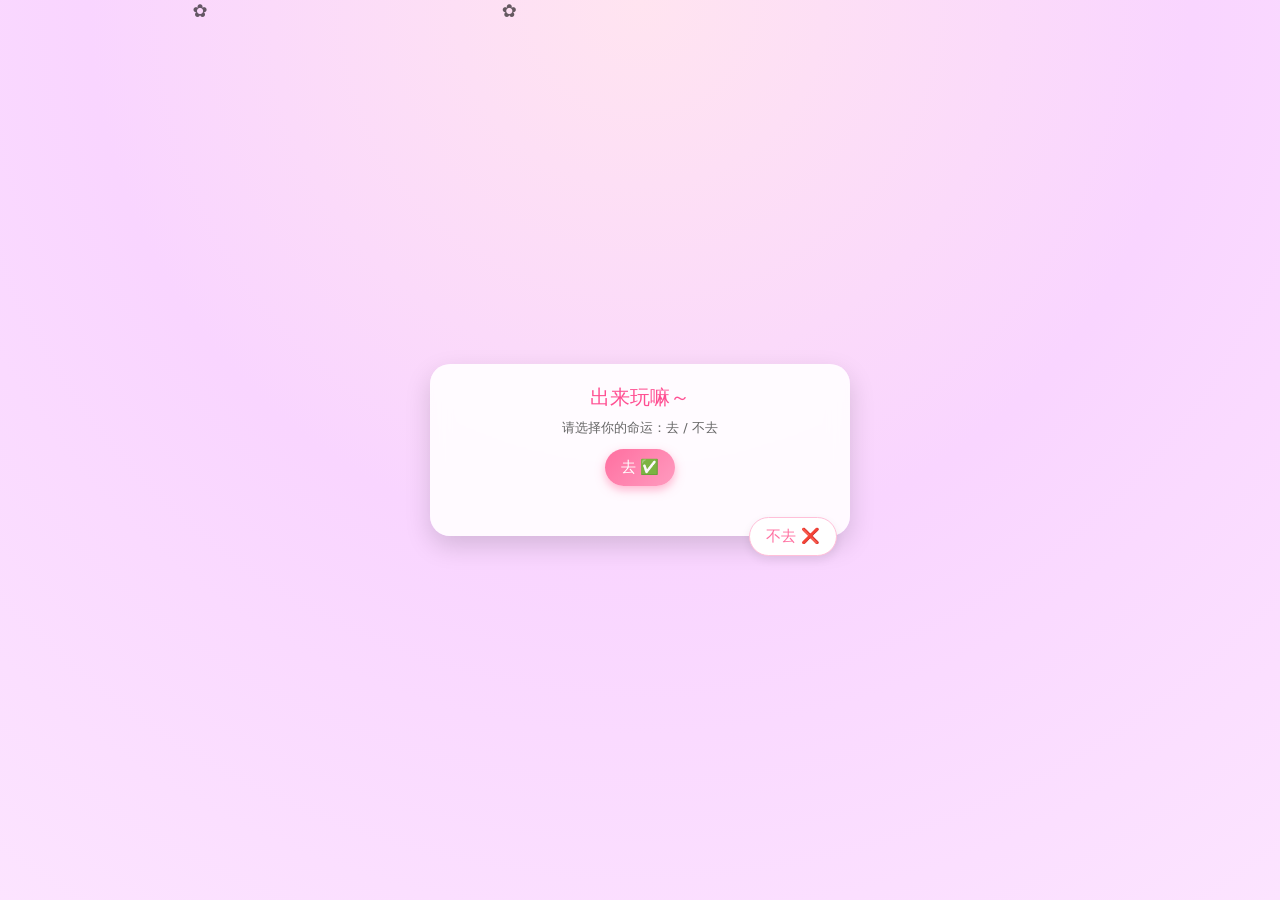
==== index.html @ 51e832ed "Add files via upload" ====
<!DOCTYPE html>
<html lang="zh-CN">
<head>
  <meta charset="UTF-8" />
  <title>出来玩嘛～</title>
  <meta name="viewport" content="width=device-width, initial-scale=1.0" />
  <style>
    *{margin:0;padding:0;box-sizing:border-box;}
    body{
      font-family:system-ui,-apple-system,BlinkMacSystemFont,"Segoe UI",sans-serif;
      overflow:hidden;
      background:radial-gradient(circle at top,#ffe4f0,#f9d5ff,#fce4ff);
    }
    .background{position:relative;width:100vw;height:100vh;overflow:hidden;}
    #danmaku-container,#flower-container{
      position:absolute;inset:0;pointer-events:none;overflow:hidden;
    }
    .danmaku{
      position:absolute;white-space:nowrap;font-size:16px;font-weight:600;
      animation:fly linear forwards;
      text-shadow:0 0 4px rgba(255,255,255,.9);
      opacity:.9;
    }
    @keyframes fly{
      0%{transform:translateX(100vw);opacity:0;}
      5%{opacity:1;}
      100%{transform:translateX(-120vw);opacity:0;}
    }
    .flower{
      position:absolute;font-size:18px;opacity:.6;animation:floatUp linear infinite;
    }
    @keyframes floatUp{
      0%{transform:translateY(100vh) scale(.8);opacity:0;}
      10%{opacity:.8;}
      100%{transform:translateY(-20vh) scale(1.2);opacity:0;}
    }
    .center-panel{
      position:absolute;left:50%;top:50%;transform:translate(-50%,-50%);
      background:rgba(255,255,255,.88);padding:20px 22px;border-radius:20px;
      max-width:420px;width:86vw;text-align:center;backdrop-filter:blur(10px);
      box-shadow:0 10px 26px rgba(0,0,0,.15);
    }
    .title{font-size:20px;margin-bottom:8px;color:#ff4f92;}
    .hint{font-size:13px;color:#666;margin-bottom:12px;}
    .btn-row{display:flex;justify-content:center;gap:12px;margin-top:4px;}
    button{
      border:none;cursor:pointer;font-size:15px;padding:9px 16px;
      border-radius:999px;transition:.1s;white-space:nowrap;
    }
    #btnGo{
      background:linear-gradient(135deg,#ff6fa0,#ff9bbf);color:#fff;
      box-shadow:0 4px 10px rgba(255,111,160,.5);
    }
    #btnNo{
      background:#fff;color:#ff6fa0;border:1px solid #ffc0d9;
      position:absolute;box-shadow:0 4px 10px rgba(0,0,0,.08);
    }
    #copy{font-size:14px;color:#444;min-height:20px;margin-top:10px;}
    #fireworks{pointer-events:none;position:fixed;inset:0;}
    .particle{
      position:absolute;width:8px;height:8px;border-radius:50%;
      animation:explode 1s ease-out forwards;
    }
    @keyframes explode{
      0%{transform:translate(0,0) scale(.5);opacity:1;}
      100%{transform:translate(var(--dx),var(--dy)) scale(.1);opacity:0;}
    }
    #msgOverlay{
      position:fixed;left:50%;top:15%;transform:translateX(-50%);
      background:rgba(0,0,0,.7);color:#fff;padding:8px 16px;border-radius:999px;
      font-size:15px;opacity:0;pointer-events:none;transition:.2s;z-index:20;
    }
    @media (max-width:480px){
      .title{font-size:18px;}
      .danmaku{font-size:14px;}
      .center-panel{padding:18px 16px;}
    }
  </style>
</head>
<body>
  <div class="background">
    <div id="danmaku-container"></div>
    <div id="flower-container"></div>

    <div class="center-panel">
      <div class="title">出来玩嘛～</div>
      <div class="hint">请选择你的命运：去 / 不去</div>
      <div class="btn-row">
        <button id="btnGo">去 ✅</button>
      </div>
      <div id="copy"></div>
    </div>

    <button id="btnNo">不去 ❌</button>
  </div>

  <div id="fireworks"></div>
  <div id="msgOverlay">出来玩啦～</div>

  <script>
    const danmakuTexts=[
      "出来玩啊，今天风超温柔！","走走走，出来逛街喝奶茶！",
      "别宅了，一起去吹晚风～","今晚一起吃好吃的吗？我请！",
      "出来散个步，顺便八卦一下～","等你出来给我看脸！",
      "手机先放下，我们出去乱逛！","来嘛来嘛，一起去夜市嗨一下！",
      "今天的夕阳只对出门的人开放～","出去转一圈，心情会好超多的！"
    ];
    const goCopyTexts=[
      "已确认：今天一起出去浪一圈～🎉",
      "出门预约成功，等你收拾一下！",
      "那就约好啦，不许鸽！",
      "出门任务创建成功：一起乱逛+乱聊！",
      "收到！今天的快乐活动：和你一起走走。"
    ];
    const persuadeTexts=[
      "别装啦，你明明想出去玩～",
      "就陪我走两步嘛好不好～",
      "今天好天气不出去太可惜了！",
      "再点“不去”你就默认想出门哦～",
      "出去走走，快乐会加倍！"
    ];

    const danmakuContainer=document.getElementById("danmaku-container");
    const flowerContainer=document.getElementById("flower-container");
    const fireworks=document.getElementById("fireworks");
    const btnGo=document.getElementById("btnGo");
    const btnNo=document.getElementById("btnNo");
    const copyBox=document.getElementById("copy");
    const msgOverlay=document.getElementById("msgOverlay");

    function createDanmaku(){
      const s=document.createElement("span");
      s.className="danmaku";
      s.textContent=danmakuTexts[Math.floor(Math.random()*danmakuTexts.length)];
      s.style.top=Math.random()*90+"vh";
      s.style.animationDuration=8+Math.random()*6+"s";
      s.style.color=["#ff6fa0","#ff9bbf","#ffb347","#ff5e78","#ff92d3"][Math.floor(Math.random()*5)];
      danmakuContainer.appendChild(s);
      s.addEventListener("animationend",()=>s.remove());
    }
    setInterval(createDanmaku,400);

    function createFlower(){
      const s=document.createElement("span");
      s.className="flower";
      s.textContent=Math.random()>0.5?"❤":"✿";
      s.style.left=Math.random()*100+"vw";
      s.style.animationDuration=8+Math.random()*10+"s";
      flowerContainer.appendChild(s);
      setTimeout(()=>s.remove(),10000);
    }
    setInterval(createFlower,500);

    function fireworksLaunch(x,y){
      for(let i=0;i<40;i++){
        const p=document.createElement("div");
        p.className="particle";
        const a=(Math.PI*2*i)/40, d=80+Math.random()*60;
        p.style.left=x+"px"; p.style.top=y+"px";
        p.style.setProperty("--dx",Math.cos(a)*d+"px");
        p.style.setProperty("--dy",Math.sin(a)*d+"px");
        p.style.background=["#ff6fa0","#ff9bbf","#ffb347","#ffe66f","#9d7bff"][Math.floor(Math.random()*5)];
        fireworks.appendChild(p);
        setTimeout(()=>p.remove(),1000);
      }
    }

    btnGo.onclick = e =>{
      const r=e.target.getBoundingClientRect();
      fireworksLaunch(r.left+r.width/2,r.top+r.height/2);
      copyBox.textContent = goCopyTexts[Math.floor(Math.random()*goCopyTexts.length)];
    };

    function showMsg(){
      msgOverlay.textContent = persuadeTexts[Math.floor(Math.random()*persuadeTexts.length)];
      msgOverlay.style.opacity="1";
      setTimeout(()=>msgOverlay.style.opacity="0",1400);
    }

    function moveNoBtn(){
      const pigRect = btnGo.getBoundingClientRect();
      const radius = 120;
      const angle = Math.random()*Math.PI*2;
      let x = pigRect.left + pigRect.width/2 + Math.cos(angle)*radius;
      let y = pigRect.top + pigRect.height/2 + Math.sin(angle)*radius;

      const bw = btnNo.offsetWidth || 80;
      const bh = btnNo.offsetHeight || 40;
      const maxX = window.innerWidth - bw - 10;
      const maxY = window.innerHeight - bh - 10;

      x = Math.min(Math.max(10,x),maxX);
      y = Math.min(Math.max(10,y),maxY);

      btnNo.style.left = x + "px";
      btnNo.style.top = y + "px";
    }

    window.onload = ()=>moveNoBtn();
    btnNo.onclick = ()=>{ showMsg(); moveNoBtn(); };
    window.onresize = ()=>setTimeout(moveNoBtn,200);
  </script>
</body>
</html>
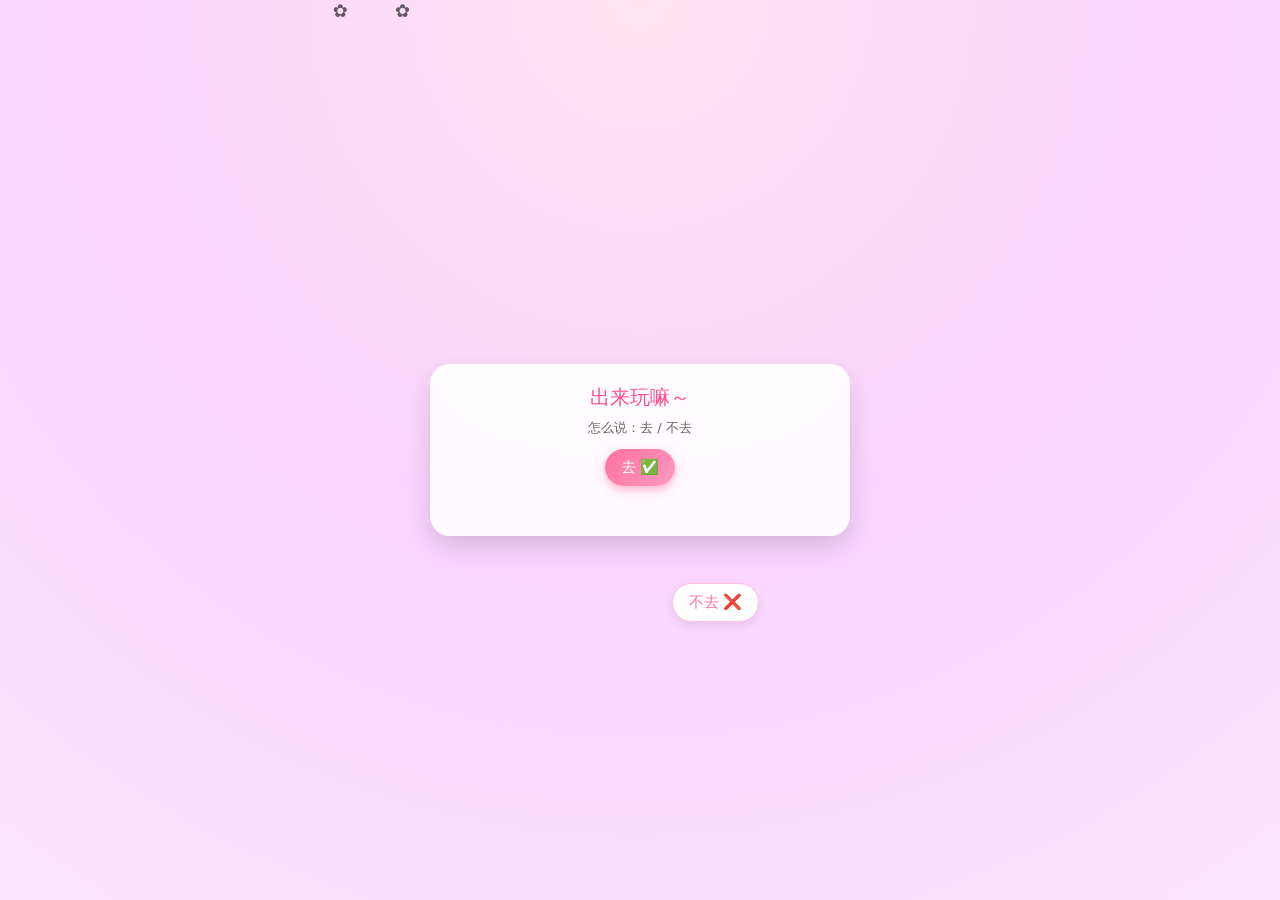
==== commit f4f7ddcd: "Update hint text in index.html" ====
--- a/index.html
+++ b/index.html
@@ -84,7 +84,7 @@
 
     <div class="center-panel">
       <div class="title">出来玩嘛～</div>
-      <div class="hint">请选择你的命运：去 / 不去</div>
+      <div class="hint">怎么说：去 / 不去</div>
       <div class="btn-row">
         <button id="btnGo">去 ✅</button>
       </div>
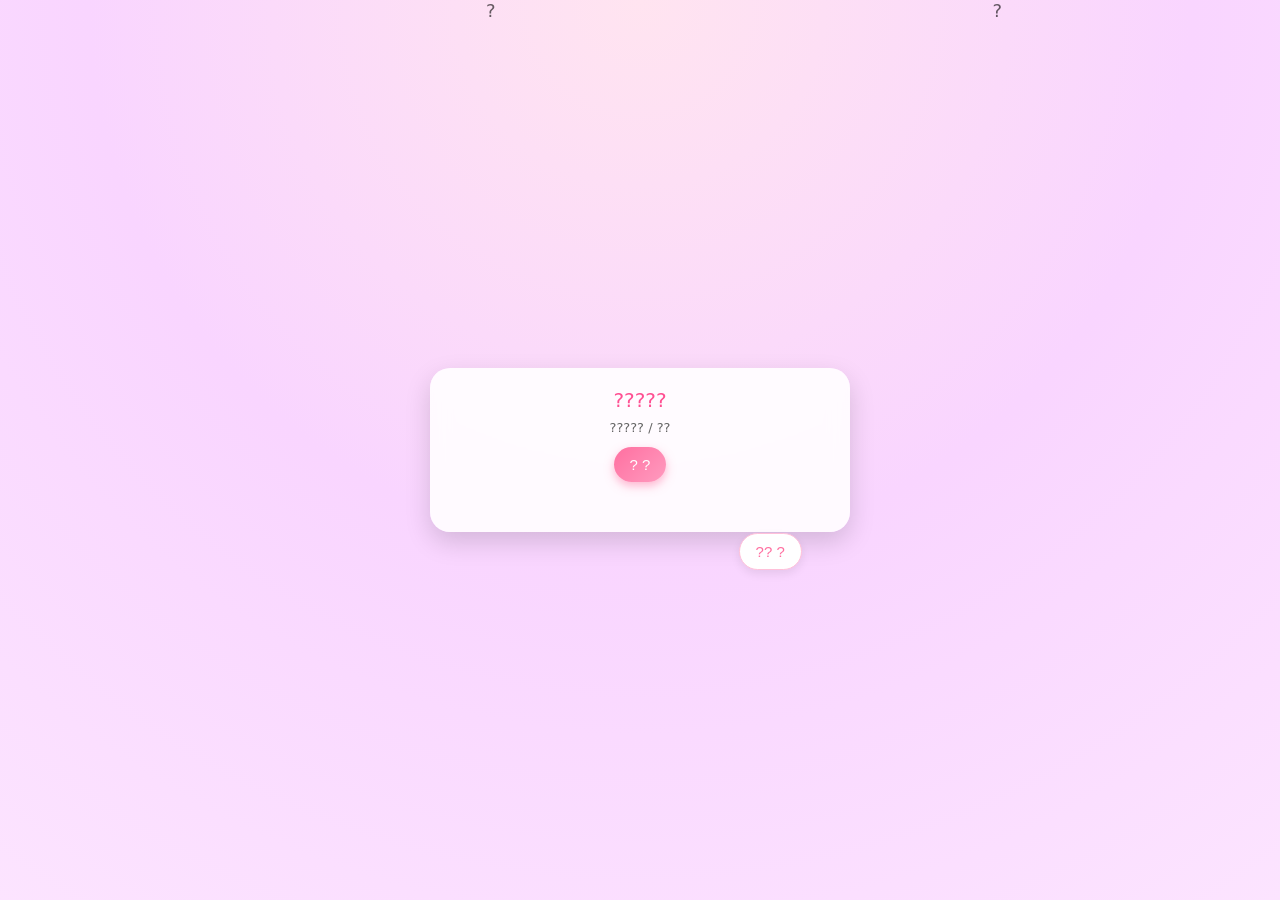
==== commit e0411753: "Strengthen open-source maintenance signals" ====
--- a/index.html
+++ b/index.html
@@ -1,204 +1,211 @@
-<!DOCTYPE html>
-<html lang="zh-CN">
-<head>
+<!DOCTYPE html>
+<html lang="zh-CN">
+<head>
   <meta charset="UTF-8" />
-  <title>出来玩嘛～</title>
+  <title>?????</title>
+  <meta name="description" content="???????????????????" />
   <meta name="viewport" content="width=device-width, initial-scale=1.0" />
-  <style>
-    *{margin:0;padding:0;box-sizing:border-box;}
-    body{
-      font-family:system-ui,-apple-system,BlinkMacSystemFont,"Segoe UI",sans-serif;
-      overflow:hidden;
-      background:radial-gradient(circle at top,#ffe4f0,#f9d5ff,#fce4ff);
-    }
-    .background{position:relative;width:100vw;height:100vh;overflow:hidden;}
-    #danmaku-container,#flower-container{
-      position:absolute;inset:0;pointer-events:none;overflow:hidden;
-    }
-    .danmaku{
-      position:absolute;white-space:nowrap;font-size:16px;font-weight:600;
-      animation:fly linear forwards;
-      text-shadow:0 0 4px rgba(255,255,255,.9);
-      opacity:.9;
-    }
-    @keyframes fly{
-      0%{transform:translateX(100vw);opacity:0;}
-      5%{opacity:1;}
-      100%{transform:translateX(-120vw);opacity:0;}
-    }
-    .flower{
-      position:absolute;font-size:18px;opacity:.6;animation:floatUp linear infinite;
-    }
-    @keyframes floatUp{
-      0%{transform:translateY(100vh) scale(.8);opacity:0;}
-      10%{opacity:.8;}
-      100%{transform:translateY(-20vh) scale(1.2);opacity:0;}
-    }
-    .center-panel{
-      position:absolute;left:50%;top:50%;transform:translate(-50%,-50%);
-      background:rgba(255,255,255,.88);padding:20px 22px;border-radius:20px;
-      max-width:420px;width:86vw;text-align:center;backdrop-filter:blur(10px);
-      box-shadow:0 10px 26px rgba(0,0,0,.15);
-    }
-    .title{font-size:20px;margin-bottom:8px;color:#ff4f92;}
-    .hint{font-size:13px;color:#666;margin-bottom:12px;}
-    .btn-row{display:flex;justify-content:center;gap:12px;margin-top:4px;}
-    button{
-      border:none;cursor:pointer;font-size:15px;padding:9px 16px;
-      border-radius:999px;transition:.1s;white-space:nowrap;
-    }
-    #btnGo{
-      background:linear-gradient(135deg,#ff6fa0,#ff9bbf);color:#fff;
-      box-shadow:0 4px 10px rgba(255,111,160,.5);
-    }
-    #btnNo{
-      background:#fff;color:#ff6fa0;border:1px solid #ffc0d9;
-      position:absolute;box-shadow:0 4px 10px rgba(0,0,0,.08);
-    }
-    #copy{font-size:14px;color:#444;min-height:20px;margin-top:10px;}
-    #fireworks{pointer-events:none;position:fixed;inset:0;}
-    .particle{
-      position:absolute;width:8px;height:8px;border-radius:50%;
-      animation:explode 1s ease-out forwards;
-    }
-    @keyframes explode{
-      0%{transform:translate(0,0) scale(.5);opacity:1;}
-      100%{transform:translate(var(--dx),var(--dy)) scale(.1);opacity:0;}
-    }
-    #msgOverlay{
-      position:fixed;left:50%;top:15%;transform:translateX(-50%);
-      background:rgba(0,0,0,.7);color:#fff;padding:8px 16px;border-radius:999px;
-      font-size:15px;opacity:0;pointer-events:none;transition:.2s;z-index:20;
-    }
+  <style>
+    *{margin:0;padding:0;box-sizing:border-box;}
+    body{
+      font-family:system-ui,-apple-system,BlinkMacSystemFont,"Segoe UI",sans-serif;
+      overflow:hidden;
+      background:radial-gradient(circle at top,#ffe4f0,#f9d5ff,#fce4ff);
+    }
+    .background{position:relative;width:100vw;height:100vh;overflow:hidden;}
+    #danmaku-container,#flower-container{
+      position:absolute;inset:0;pointer-events:none;overflow:hidden;
+    }
+    .danmaku{
+      position:absolute;white-space:nowrap;font-size:16px;font-weight:600;
+      animation:fly linear forwards;
+      text-shadow:0 0 4px rgba(255,255,255,.9);
+      opacity:.9;
+    }
+    @keyframes fly{
+      0%{transform:translateX(100vw);opacity:0;}
+      5%{opacity:1;}
+      100%{transform:translateX(-120vw);opacity:0;}
+    }
+    .flower{
+      position:absolute;font-size:18px;opacity:.6;animation:floatUp linear infinite;
+    }
+    @keyframes floatUp{
+      0%{transform:translateY(100vh) scale(.8);opacity:0;}
+      10%{opacity:.8;}
+      100%{transform:translateY(-20vh) scale(1.2);opacity:0;}
+    }
+    .center-panel{
+      position:absolute;left:50%;top:50%;transform:translate(-50%,-50%);
+      background:rgba(255,255,255,.88);padding:20px 22px;border-radius:20px;
+      max-width:420px;width:86vw;text-align:center;backdrop-filter:blur(10px);
+      box-shadow:0 10px 26px rgba(0,0,0,.15);
+    }
+    .title{font-size:20px;margin-bottom:8px;color:#ff4f92;}
+    .hint{font-size:13px;color:#666;margin-bottom:12px;}
+    .btn-row{display:flex;justify-content:center;gap:12px;margin-top:4px;}
+    button{
+      border:none;cursor:pointer;font-size:15px;padding:9px 16px;
+      border-radius:999px;transition:.1s;white-space:nowrap;
+    }
+    #btnGo{
+      background:linear-gradient(135deg,#ff6fa0,#ff9bbf);color:#fff;
+      box-shadow:0 4px 10px rgba(255,111,160,.5);
+    }
+    #btnNo{
+      background:#fff;color:#ff6fa0;border:1px solid #ffc0d9;
+      position:absolute;box-shadow:0 4px 10px rgba(0,0,0,.08);
+    }
+    #copy{font-size:14px;color:#444;min-height:20px;margin-top:10px;}
+    #fireworks{pointer-events:none;position:fixed;inset:0;}
+    .particle{
+      position:absolute;width:8px;height:8px;border-radius:50%;
+      animation:explode 1s ease-out forwards;
+    }
+    @keyframes explode{
+      0%{transform:translate(0,0) scale(.5);opacity:1;}
+      100%{transform:translate(var(--dx),var(--dy)) scale(.1);opacity:0;}
+    }
+    #msgOverlay{
+      position:fixed;left:50%;top:15%;transform:translateX(-50%);
+      background:rgba(0,0,0,.7);color:#fff;padding:8px 16px;border-radius:999px;
+      font-size:15px;opacity:0;pointer-events:none;transition:.2s;z-index:20;
+    }
     @media (max-width:480px){
       .title{font-size:18px;}
       .danmaku{font-size:14px;}
       .center-panel{padding:18px 16px;}
     }
+    @media (prefers-reduced-motion:reduce){
+      button{transition:none;}
+      .danmaku,.flower,.particle{animation-duration:.01ms!important;}
+    }
   </style>
 </head>
 <body>
-  <div class="background">
+  <main class="background" aria-labelledby="page-title">
     <div id="danmaku-container"></div>
     <div id="flower-container"></div>
 
     <div class="center-panel">
-      <div class="title">出来玩嘛～</div>
-      <div class="hint">怎么说：去 / 不去</div>
+      <div class="title" id="page-title">?????</div>
+      <div class="hint">????? / ??</div>
       <div class="btn-row">
-        <button id="btnGo">去 ✅</button>
+        <button id="btnGo" type="button" aria-label="?????">? ?</button>
       </div>
-      <div id="copy"></div>
+      <div id="copy" role="status" aria-live="polite"></div>
     </div>
 
-    <button id="btnNo">不去 ❌</button>
-  </div>
+    <button id="btnNo" type="button" aria-label="????">?? ?</button>
+  </main>
 
   <div id="fireworks"></div>
-  <div id="msgOverlay">出来玩啦～</div>
-
-  <script>
-    const danmakuTexts=[
-      "出来玩啊，今天风超温柔！","走走走，出来逛街喝奶茶！",
-      "别宅了，一起去吹晚风～","今晚一起吃好吃的吗？我请！",
-      "出来散个步，顺便八卦一下～","等你出来给我看脸！",
-      "手机先放下，我们出去乱逛！","来嘛来嘛，一起去夜市嗨一下！",
-      "今天的夕阳只对出门的人开放～","出去转一圈，心情会好超多的！"
-    ];
-    const goCopyTexts=[
-      "已确认：今天一起出去浪一圈～🎉",
-      "出门预约成功，等你收拾一下！",
-      "那就约好啦，不许鸽！",
-      "出门任务创建成功：一起乱逛+乱聊！",
-      "收到！今天的快乐活动：和你一起走走。"
-    ];
-    const persuadeTexts=[
-      "别装啦，你明明想出去玩～",
-      "就陪我走两步嘛好不好～",
-      "今天好天气不出去太可惜了！",
-      "再点“不去”你就默认想出门哦～",
-      "出去走走，快乐会加倍！"
-    ];
-
-    const danmakuContainer=document.getElementById("danmaku-container");
-    const flowerContainer=document.getElementById("flower-container");
-    const fireworks=document.getElementById("fireworks");
-    const btnGo=document.getElementById("btnGo");
+  <div id="msgOverlay" role="status" aria-live="polite">?????</div>
+
+  <script>
+    const danmakuTexts=[
+      "????????????","????????????",
+      "???????????","?????????????",
+      "?????????????","?????????",
+      "?????????????","??????????????",
+      "??????????????","??????????????"
+    ];
+    const goCopyTexts=[
+      "????????????????",
+      "??????????????",
+      "??????????",
+      "?????????????+???",
+      "??????????????????"
+    ];
+    const persuadeTexts=[
+      "????????????",
+      "???????????",
+      "?????????????",
+      "???????????????",
+      "???????????"
+    ];
+
+    const danmakuContainer=document.getElementById("danmaku-container");
+    const flowerContainer=document.getElementById("flower-container");
+    const fireworks=document.getElementById("fireworks");
+    const btnGo=document.getElementById("btnGo");
     const btnNo=document.getElementById("btnNo");
     const copyBox=document.getElementById("copy");
     const msgOverlay=document.getElementById("msgOverlay");
-
-    function createDanmaku(){
-      const s=document.createElement("span");
-      s.className="danmaku";
-      s.textContent=danmakuTexts[Math.floor(Math.random()*danmakuTexts.length)];
-      s.style.top=Math.random()*90+"vh";
-      s.style.animationDuration=8+Math.random()*6+"s";
-      s.style.color=["#ff6fa0","#ff9bbf","#ffb347","#ff5e78","#ff92d3"][Math.floor(Math.random()*5)];
-      danmakuContainer.appendChild(s);
-      s.addEventListener("animationend",()=>s.remove());
-    }
-    setInterval(createDanmaku,400);
-
-    function createFlower(){
-      const s=document.createElement("span");
-      s.className="flower";
-      s.textContent=Math.random()>0.5?"❤":"✿";
-      s.style.left=Math.random()*100+"vw";
-      s.style.animationDuration=8+Math.random()*10+"s";
-      flowerContainer.appendChild(s);
-      setTimeout(()=>s.remove(),10000);
-    }
-    setInterval(createFlower,500);
+    const reducedMotion=window.matchMedia("(prefers-reduced-motion: reduce)").matches;
+
+    function createDanmaku(){
+      const s=document.createElement("span");
+      s.className="danmaku";
+      s.textContent=danmakuTexts[Math.floor(Math.random()*danmakuTexts.length)];
+      s.style.top=Math.random()*90+"vh";
+      s.style.animationDuration=8+Math.random()*6+"s";
+      s.style.color=["#ff6fa0","#ff9bbf","#ffb347","#ff5e78","#ff92d3"][Math.floor(Math.random()*5)];
+      danmakuContainer.appendChild(s);
+      s.addEventListener("animationend",()=>s.remove());
+    }
+    if(!reducedMotion) setInterval(createDanmaku,400);
+
+    function createFlower(){
+      const s=document.createElement("span");
+      s.className="flower";
+      s.textContent=Math.random()>0.5?"?":"?";
+      s.style.left=Math.random()*100+"vw";
+      s.style.animationDuration=8+Math.random()*10+"s";
+      flowerContainer.appendChild(s);
+      setTimeout(()=>s.remove(),10000);
+    }
+    if(!reducedMotion) setInterval(createFlower,500);
 
     function fireworksLaunch(x,y){
+      if(reducedMotion) return;
       for(let i=0;i<40;i++){
-        const p=document.createElement("div");
-        p.className="particle";
-        const a=(Math.PI*2*i)/40, d=80+Math.random()*60;
-        p.style.left=x+"px"; p.style.top=y+"px";
-        p.style.setProperty("--dx",Math.cos(a)*d+"px");
-        p.style.setProperty("--dy",Math.sin(a)*d+"px");
-        p.style.background=["#ff6fa0","#ff9bbf","#ffb347","#ffe66f","#9d7bff"][Math.floor(Math.random()*5)];
-        fireworks.appendChild(p);
-        setTimeout(()=>p.remove(),1000);
-      }
-    }
-
-    btnGo.onclick = e =>{
-      const r=e.target.getBoundingClientRect();
-      fireworksLaunch(r.left+r.width/2,r.top+r.height/2);
-      copyBox.textContent = goCopyTexts[Math.floor(Math.random()*goCopyTexts.length)];
-    };
-
-    function showMsg(){
-      msgOverlay.textContent = persuadeTexts[Math.floor(Math.random()*persuadeTexts.length)];
-      msgOverlay.style.opacity="1";
-      setTimeout(()=>msgOverlay.style.opacity="0",1400);
-    }
-
-    function moveNoBtn(){
-      const pigRect = btnGo.getBoundingClientRect();
-      const radius = 120;
-      const angle = Math.random()*Math.PI*2;
-      let x = pigRect.left + pigRect.width/2 + Math.cos(angle)*radius;
-      let y = pigRect.top + pigRect.height/2 + Math.sin(angle)*radius;
-
-      const bw = btnNo.offsetWidth || 80;
-      const bh = btnNo.offsetHeight || 40;
-      const maxX = window.innerWidth - bw - 10;
-      const maxY = window.innerHeight - bh - 10;
-
-      x = Math.min(Math.max(10,x),maxX);
-      y = Math.min(Math.max(10,y),maxY);
-
-      btnNo.style.left = x + "px";
-      btnNo.style.top = y + "px";
-    }
-
-    window.onload = ()=>moveNoBtn();
-    btnNo.onclick = ()=>{ showMsg(); moveNoBtn(); };
-    window.onresize = ()=>setTimeout(moveNoBtn,200);
-  </script>
-</body>
-</html>
+        const p=document.createElement("div");
+        p.className="particle";
+        const a=(Math.PI*2*i)/40, d=80+Math.random()*60;
+        p.style.left=x+"px"; p.style.top=y+"px";
+        p.style.setProperty("--dx",Math.cos(a)*d+"px");
+        p.style.setProperty("--dy",Math.sin(a)*d+"px");
+        p.style.background=["#ff6fa0","#ff9bbf","#ffb347","#ffe66f","#9d7bff"][Math.floor(Math.random()*5)];
+        fireworks.appendChild(p);
+        setTimeout(()=>p.remove(),1000);
+      }
+    }
+
+    btnGo.onclick = e =>{
+      const r=e.target.getBoundingClientRect();
+      fireworksLaunch(r.left+r.width/2,r.top+r.height/2);
+      copyBox.textContent = goCopyTexts[Math.floor(Math.random()*goCopyTexts.length)];
+    };
+
+    function showMsg(){
+      msgOverlay.textContent = persuadeTexts[Math.floor(Math.random()*persuadeTexts.length)];
+      msgOverlay.style.opacity="1";
+      setTimeout(()=>msgOverlay.style.opacity="0",1400);
+    }
+
+    function moveNoBtn(){
+      const pigRect = btnGo.getBoundingClientRect();
+      const radius = 120;
+      const angle = Math.random()*Math.PI*2;
+      let x = pigRect.left + pigRect.width/2 + Math.cos(angle)*radius;
+      let y = pigRect.top + pigRect.height/2 + Math.sin(angle)*radius;
+
+      const bw = btnNo.offsetWidth || 80;
+      const bh = btnNo.offsetHeight || 40;
+      const maxX = window.innerWidth - bw - 10;
+      const maxY = window.innerHeight - bh - 10;
+
+      x = Math.min(Math.max(10,x),maxX);
+      y = Math.min(Math.max(10,y),maxY);
+
+      btnNo.style.left = x + "px";
+      btnNo.style.top = y + "px";
+    }
+
+    window.onload = ()=>moveNoBtn();
+    btnNo.onclick = ()=>{ showMsg(); moveNoBtn(); };
+    window.onresize = ()=>setTimeout(moveNoBtn,200);
+  </script>
+</body>
+</html>
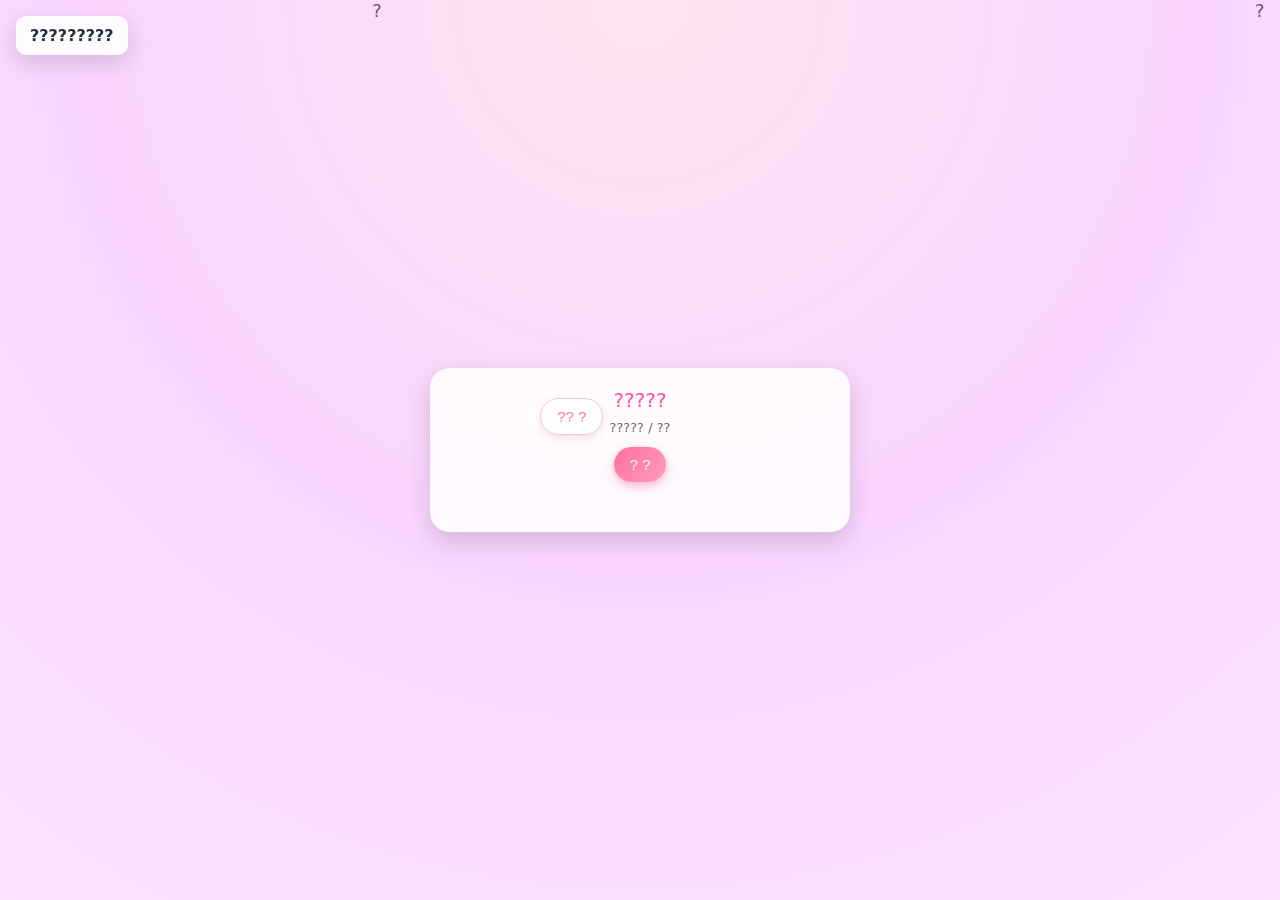
==== commit 7a407393: "Add environmental lab calculator" ====
--- a/index.html
+++ b/index.html
@@ -66,11 +66,18 @@
       0%{transform:translate(0,0) scale(.5);opacity:1;}
       100%{transform:translate(var(--dx),var(--dy)) scale(.1);opacity:0;}
     }
-    #msgOverlay{
-      position:fixed;left:50%;top:15%;transform:translateX(-50%);
-      background:rgba(0,0,0,.7);color:#fff;padding:8px 16px;border-radius:999px;
-      font-size:15px;opacity:0;pointer-events:none;transition:.2s;z-index:20;
-    }
+    #msgOverlay{
+      position:fixed;left:50%;top:15%;transform:translateX(-50%);
+      background:rgba(0,0,0,.7);color:#fff;padding:8px 16px;border-radius:999px;
+      font-size:15px;opacity:0;pointer-events:none;transition:.2s;z-index:20;
+    }
+    .tool-link{
+      position:fixed;left:16px;top:16px;z-index:30;
+      display:inline-flex;align-items:center;gap:8px;
+      padding:10px 14px;border-radius:10px;text-decoration:none;
+      background:rgba(255,255,255,.92);color:#24313a;font-weight:700;
+      box-shadow:0 8px 22px rgba(0,0,0,.14);backdrop-filter:blur(10px);
+    }
     @media (max-width:480px){
       .title{font-size:18px;}
       .danmaku{font-size:14px;}
@@ -83,6 +90,7 @@
   </style>
 </head>
 <body>
+  <a class="tool-link" href="./water-lab/">?????????</a>
   <main class="background" aria-labelledby="page-title">
     <div id="danmaku-container"></div>
     <div id="flower-container"></div>
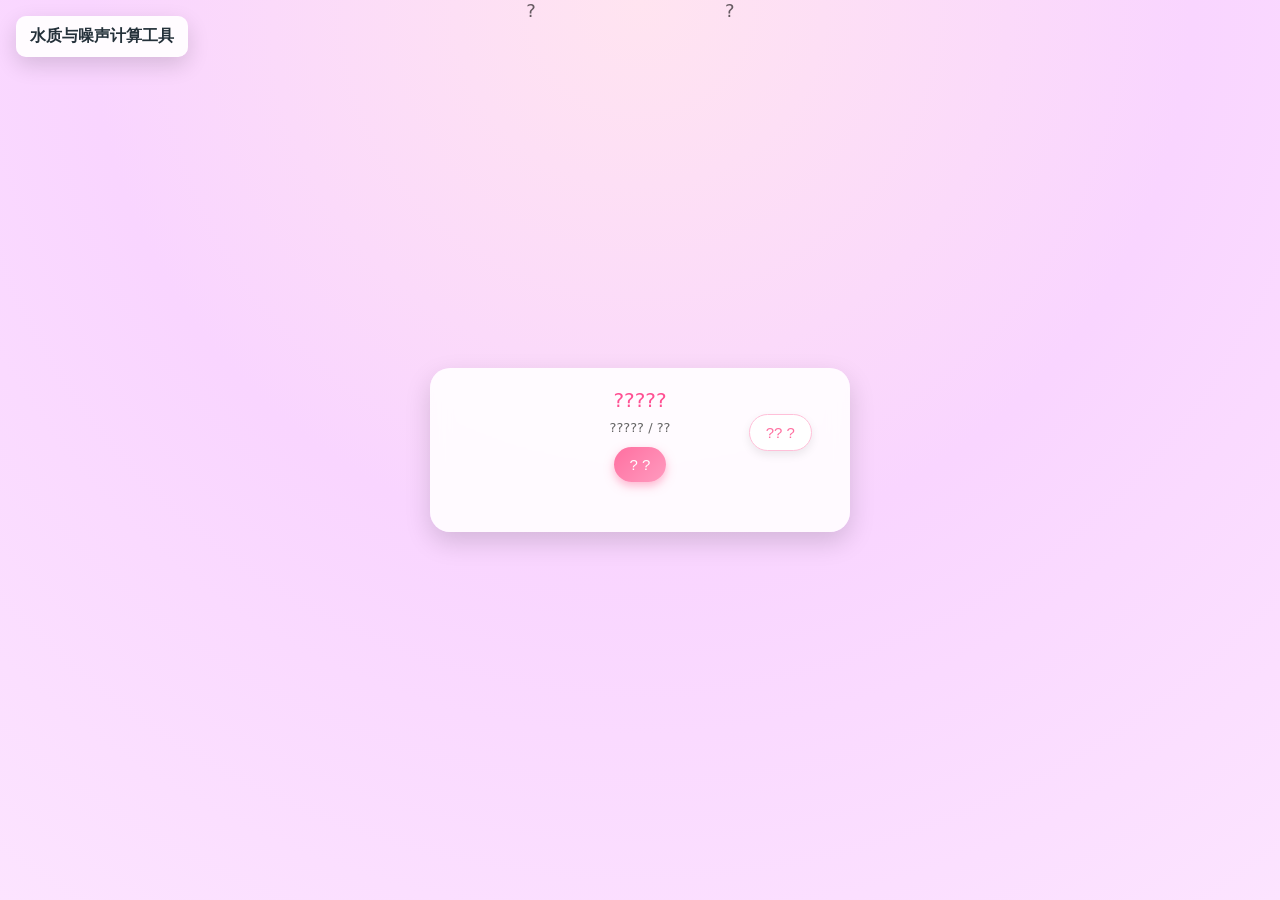
==== commit b8e5c2cd: "Fix lab calculator encoding" ====
--- a/index.html
+++ b/index.html
@@ -90,7 +90,7 @@
   </style>
 </head>
 <body>
-  <a class="tool-link" href="./water-lab/">?????????</a>
+  <a class="tool-link" href="./water-lab/">水质与噪声计算工具</a>
   <main class="background" aria-labelledby="page-title">
     <div id="danmaku-container"></div>
     <div id="flower-container"></div>
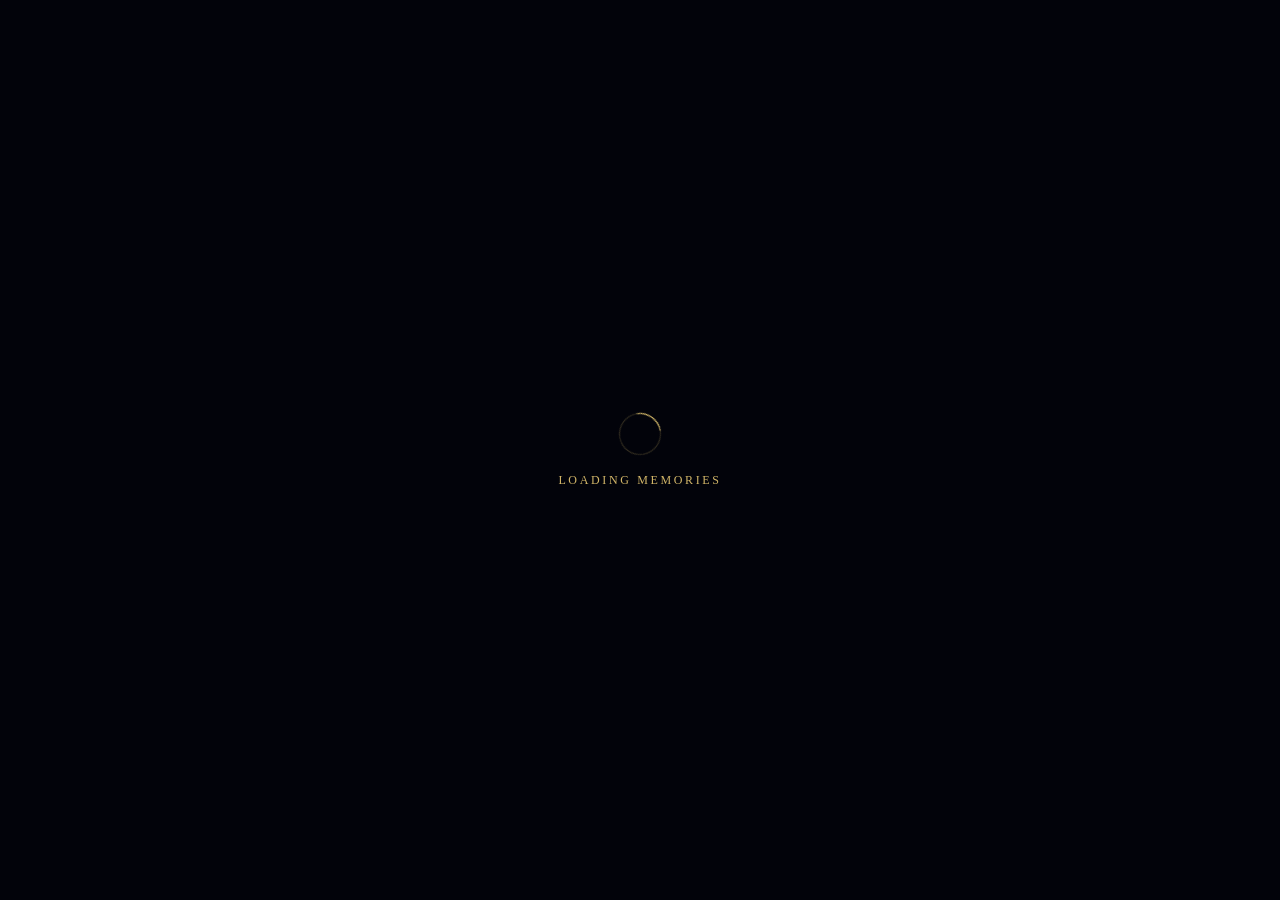
==== commit 184b1213: "Optimize Kumiko Christmas tree page" ====
--- a/index.html
+++ b/index.html
@@ -1,219 +1,43 @@
-<!DOCTYPE html>
-<html lang="zh-CN">
-<head>
-  <meta charset="UTF-8" />
-  <title>?????</title>
-  <meta name="description" content="???????????????????" />
-  <meta name="viewport" content="width=device-width, initial-scale=1.0" />
-  <style>
-    *{margin:0;padding:0;box-sizing:border-box;}
-    body{
-      font-family:system-ui,-apple-system,BlinkMacSystemFont,"Segoe UI",sans-serif;
-      overflow:hidden;
-      background:radial-gradient(circle at top,#ffe4f0,#f9d5ff,#fce4ff);
-    }
-    .background{position:relative;width:100vw;height:100vh;overflow:hidden;}
-    #danmaku-container,#flower-container{
-      position:absolute;inset:0;pointer-events:none;overflow:hidden;
-    }
-    .danmaku{
-      position:absolute;white-space:nowrap;font-size:16px;font-weight:600;
-      animation:fly linear forwards;
-      text-shadow:0 0 4px rgba(255,255,255,.9);
-      opacity:.9;
-    }
-    @keyframes fly{
-      0%{transform:translateX(100vw);opacity:0;}
-      5%{opacity:1;}
-      100%{transform:translateX(-120vw);opacity:0;}
-    }
-    .flower{
-      position:absolute;font-size:18px;opacity:.6;animation:floatUp linear infinite;
-    }
-    @keyframes floatUp{
-      0%{transform:translateY(100vh) scale(.8);opacity:0;}
-      10%{opacity:.8;}
-      100%{transform:translateY(-20vh) scale(1.2);opacity:0;}
-    }
-    .center-panel{
-      position:absolute;left:50%;top:50%;transform:translate(-50%,-50%);
-      background:rgba(255,255,255,.88);padding:20px 22px;border-radius:20px;
-      max-width:420px;width:86vw;text-align:center;backdrop-filter:blur(10px);
-      box-shadow:0 10px 26px rgba(0,0,0,.15);
-    }
-    .title{font-size:20px;margin-bottom:8px;color:#ff4f92;}
-    .hint{font-size:13px;color:#666;margin-bottom:12px;}
-    .btn-row{display:flex;justify-content:center;gap:12px;margin-top:4px;}
-    button{
-      border:none;cursor:pointer;font-size:15px;padding:9px 16px;
-      border-radius:999px;transition:.1s;white-space:nowrap;
-    }
-    #btnGo{
-      background:linear-gradient(135deg,#ff6fa0,#ff9bbf);color:#fff;
-      box-shadow:0 4px 10px rgba(255,111,160,.5);
-    }
-    #btnNo{
-      background:#fff;color:#ff6fa0;border:1px solid #ffc0d9;
-      position:absolute;box-shadow:0 4px 10px rgba(0,0,0,.08);
-    }
-    #copy{font-size:14px;color:#444;min-height:20px;margin-top:10px;}
-    #fireworks{pointer-events:none;position:fixed;inset:0;}
-    .particle{
-      position:absolute;width:8px;height:8px;border-radius:50%;
-      animation:explode 1s ease-out forwards;
-    }
-    @keyframes explode{
-      0%{transform:translate(0,0) scale(.5);opacity:1;}
-      100%{transform:translate(var(--dx),var(--dy)) scale(.1);opacity:0;}
-    }
-    #msgOverlay{
-      position:fixed;left:50%;top:15%;transform:translateX(-50%);
-      background:rgba(0,0,0,.7);color:#fff;padding:8px 16px;border-radius:999px;
-      font-size:15px;opacity:0;pointer-events:none;transition:.2s;z-index:20;
-    }
-    .tool-link{
-      position:fixed;left:16px;top:16px;z-index:30;
-      display:inline-flex;align-items:center;gap:8px;
-      padding:10px 14px;border-radius:10px;text-decoration:none;
-      background:rgba(255,255,255,.92);color:#24313a;font-weight:700;
-      box-shadow:0 8px 22px rgba(0,0,0,.14);backdrop-filter:blur(10px);
-    }
-    @media (max-width:480px){
-      .title{font-size:18px;}
-      .danmaku{font-size:14px;}
-      .center-panel{padding:18px 16px;}
-    }
-    @media (prefers-reduced-motion:reduce){
-      button{transition:none;}
-      .danmaku,.flower,.particle{animation-duration:.01ms!important;}
-    }
-  </style>
+<!DOCTYPE html>
+<html lang="zh-CN">
+<head>
+    <meta charset="UTF-8">
+    <meta name="viewport" content="width=device-width, initial-scale=1.0">
+    <meta name="description" content="久美子的 3D 星河圣诞树入口页。">
+    <meta http-equiv="refresh" content="0; url=./kumiko-christmas/">
+    <link rel="canonical" href="https://oipllio.github.io/sleep/kumiko-christmas/">
+    <title>久美子的星河圣诞树</title>
+    <style>
+        body {
+            margin: 0;
+            min-height: 100vh;
+            display: grid;
+            place-items: center;
+            background: #02030a;
+            color: #fff7cf;
+            font: 16px/1.6 "Segoe UI", "Microsoft YaHei", sans-serif;
+        }
+
+        main {
+            width: min(560px, calc(100vw - 40px));
+            text-align: center;
+        }
+
+        h1 {
+            margin: 0 0 12px;
+            color: #fff4ba;
+            font: 400 34px/1.15 "Times New Roman", "Noto Serif SC", serif;
+        }
+
+        a {
+            color: #f4d478;
+        }
+    </style>
 </head>
 <body>
-  <a class="tool-link" href="./water-lab/">水质与噪声计算工具</a>
-  <main class="background" aria-labelledby="page-title">
-    <div id="danmaku-container"></div>
-    <div id="flower-container"></div>
-
-    <div class="center-panel">
-      <div class="title" id="page-title">?????</div>
-      <div class="hint">????? / ??</div>
-      <div class="btn-row">
-        <button id="btnGo" type="button" aria-label="?????">? ?</button>
-      </div>
-      <div id="copy" role="status" aria-live="polite"></div>
-    </div>
-
-    <button id="btnNo" type="button" aria-label="????">?? ?</button>
-  </main>
-
-  <div id="fireworks"></div>
-  <div id="msgOverlay" role="status" aria-live="polite">?????</div>
-
-  <script>
-    const danmakuTexts=[
-      "????????????","????????????",
-      "???????????","?????????????",
-      "?????????????","?????????",
-      "?????????????","??????????????",
-      "??????????????","??????????????"
-    ];
-    const goCopyTexts=[
-      "????????????????",
-      "??????????????",
-      "??????????",
-      "?????????????+???",
-      "??????????????????"
-    ];
-    const persuadeTexts=[
-      "????????????",
-      "???????????",
-      "?????????????",
-      "???????????????",
-      "???????????"
-    ];
-
-    const danmakuContainer=document.getElementById("danmaku-container");
-    const flowerContainer=document.getElementById("flower-container");
-    const fireworks=document.getElementById("fireworks");
-    const btnGo=document.getElementById("btnGo");
-    const btnNo=document.getElementById("btnNo");
-    const copyBox=document.getElementById("copy");
-    const msgOverlay=document.getElementById("msgOverlay");
-    const reducedMotion=window.matchMedia("(prefers-reduced-motion: reduce)").matches;
-
-    function createDanmaku(){
-      const s=document.createElement("span");
-      s.className="danmaku";
-      s.textContent=danmakuTexts[Math.floor(Math.random()*danmakuTexts.length)];
-      s.style.top=Math.random()*90+"vh";
-      s.style.animationDuration=8+Math.random()*6+"s";
-      s.style.color=["#ff6fa0","#ff9bbf","#ffb347","#ff5e78","#ff92d3"][Math.floor(Math.random()*5)];
-      danmakuContainer.appendChild(s);
-      s.addEventListener("animationend",()=>s.remove());
-    }
-    if(!reducedMotion) setInterval(createDanmaku,400);
-
-    function createFlower(){
-      const s=document.createElement("span");
-      s.className="flower";
-      s.textContent=Math.random()>0.5?"?":"?";
-      s.style.left=Math.random()*100+"vw";
-      s.style.animationDuration=8+Math.random()*10+"s";
-      flowerContainer.appendChild(s);
-      setTimeout(()=>s.remove(),10000);
-    }
-    if(!reducedMotion) setInterval(createFlower,500);
-
-    function fireworksLaunch(x,y){
-      if(reducedMotion) return;
-      for(let i=0;i<40;i++){
-        const p=document.createElement("div");
-        p.className="particle";
-        const a=(Math.PI*2*i)/40, d=80+Math.random()*60;
-        p.style.left=x+"px"; p.style.top=y+"px";
-        p.style.setProperty("--dx",Math.cos(a)*d+"px");
-        p.style.setProperty("--dy",Math.sin(a)*d+"px");
-        p.style.background=["#ff6fa0","#ff9bbf","#ffb347","#ffe66f","#9d7bff"][Math.floor(Math.random()*5)];
-        fireworks.appendChild(p);
-        setTimeout(()=>p.remove(),1000);
-      }
-    }
-
-    btnGo.onclick = e =>{
-      const r=e.target.getBoundingClientRect();
-      fireworksLaunch(r.left+r.width/2,r.top+r.height/2);
-      copyBox.textContent = goCopyTexts[Math.floor(Math.random()*goCopyTexts.length)];
-    };
-
-    function showMsg(){
-      msgOverlay.textContent = persuadeTexts[Math.floor(Math.random()*persuadeTexts.length)];
-      msgOverlay.style.opacity="1";
-      setTimeout(()=>msgOverlay.style.opacity="0",1400);
-    }
-
-    function moveNoBtn(){
-      const pigRect = btnGo.getBoundingClientRect();
-      const radius = 120;
-      const angle = Math.random()*Math.PI*2;
-      let x = pigRect.left + pigRect.width/2 + Math.cos(angle)*radius;
-      let y = pigRect.top + pigRect.height/2 + Math.sin(angle)*radius;
-
-      const bw = btnNo.offsetWidth || 80;
-      const bh = btnNo.offsetHeight || 40;
-      const maxX = window.innerWidth - bw - 10;
-      const maxY = window.innerHeight - bh - 10;
-
-      x = Math.min(Math.max(10,x),maxX);
-      y = Math.min(Math.max(10,y),maxY);
-
-      btnNo.style.left = x + "px";
-      btnNo.style.top = y + "px";
-    }
-
-    window.onload = ()=>moveNoBtn();
-    btnNo.onclick = ()=>{ showMsg(); moveNoBtn(); };
-    window.onresize = ()=>setTimeout(moveNoBtn,200);
-  </script>
-</body>
-</html>
+    <main>
+        <h1>久美子的星河圣诞树</h1>
+        <p>正在进入圣诞树页面。没有自动跳转时，打开 <a href="./kumiko-christmas/">圣诞树页面</a>。</p>
+    </main>
+</body>
+</html>
